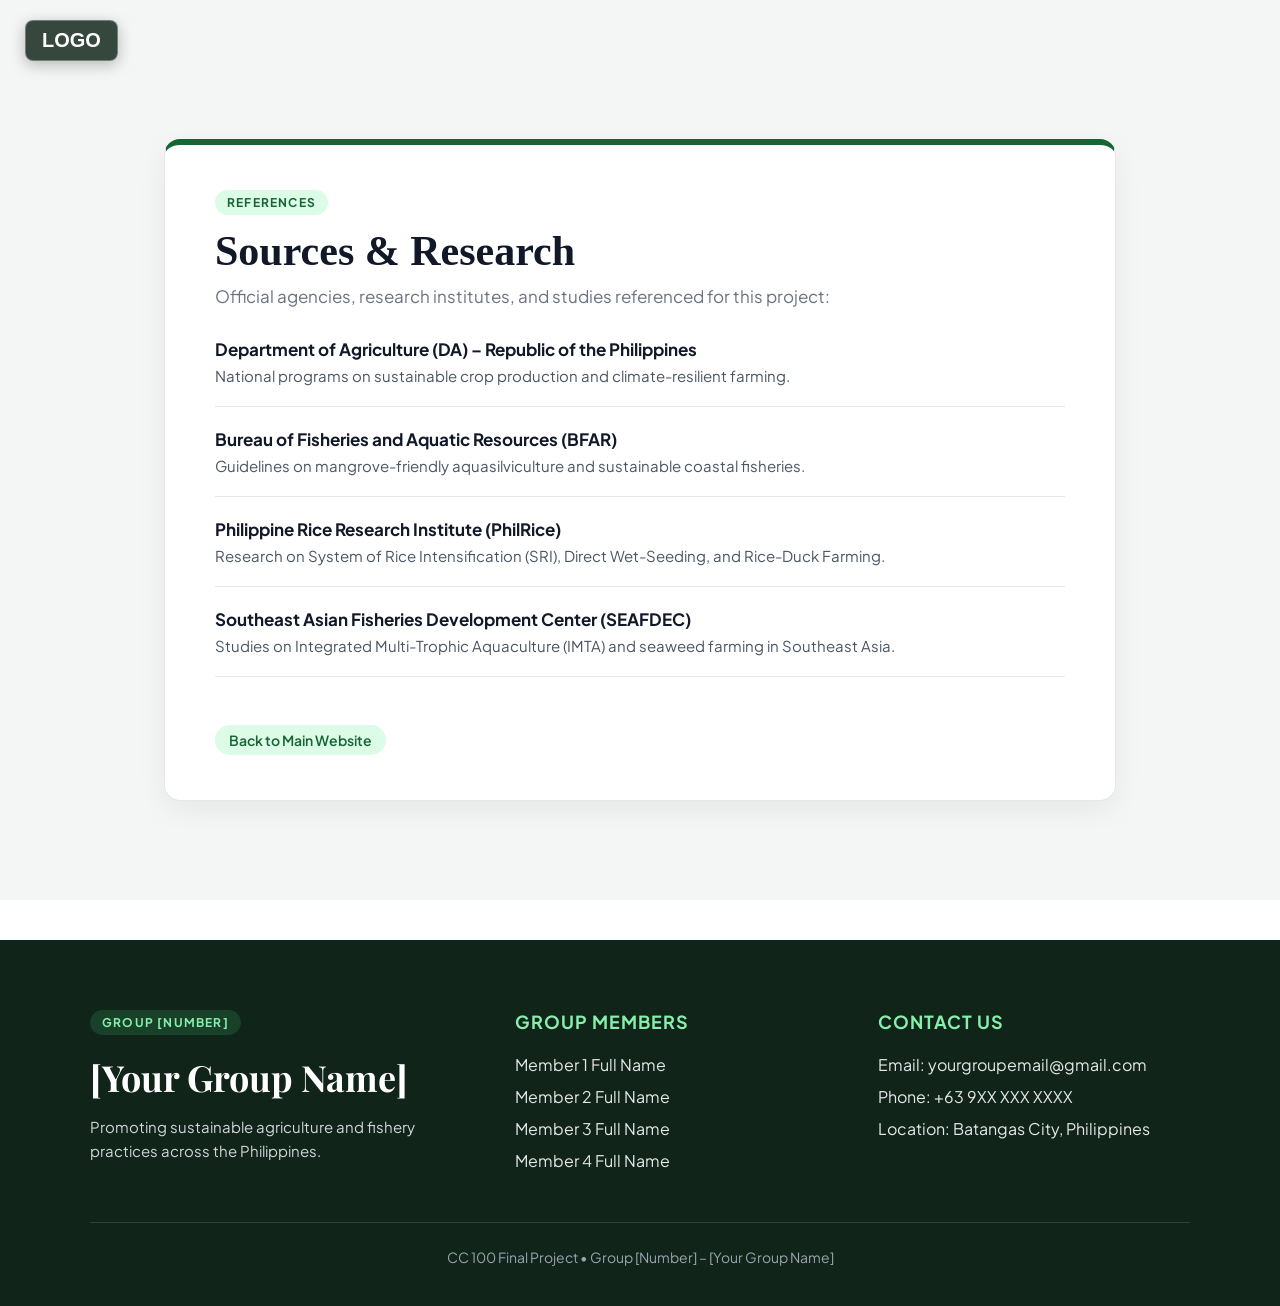
==== sources.html @ 683fffc3 "Added images used in the file, modified index and style css. added sources html so sources can be se" ====
<!DOCTYPE html>
<html lang="en">
<head>
  <meta charset="UTF-8" />
  <meta name="viewport" content="width=device-width, initial-scale=1.0" />
  <title>Sources & References</title>
  <link rel="preconnect" href="https://fonts.googleapis.com" />
  <link rel="preconnect" href="https://fonts.gstatic.com" crossorigin />
  <link href="https://fonts.googleapis.com/css2?family=Playfair+Display:wght@700&family=Plus+Jakarta+Sans:wght@400;500;600;700&display=swap" rel="stylesheet" />
  <link rel="stylesheet" href="style.css" />
</head>
<body>

  <!-- Floating Logo Toggle Button -->
  <button type="button" id="logoBtn" class="logo-toggle">LOGO</button>

  <!-- Collapsible Left Sidebar -->
  <aside id="sidebar" class="sidebar">
    <ul class="nav-links">
      <li><a href="index.html#home">Home</a></li>
      <li><a href="index.html#about">About</a></li>
      <li><a href="index.html#farming">Types of Farming</a></li>
      <li><a href="sources.html">Sources</a></li>
    </ul>
  </aside>

  <!-- Separate Full-Screen Sources Page -->
  <main class="sources-page">
    <div class="sources-card">
      <span class="category-badge">References</span>
      <h1>Sources & Research</h1>
      <p class="sources-subtitle">
        Official agencies, research institutes, and studies referenced for this project:
      </p>

      <ul class="sources-page-list">
        <li>
          <strong>Department of Agriculture (DA) – Republic of the Philippines</strong><br />
          <span>National programs on sustainable crop production and climate-resilient farming.</span>
        </li>
        <li>
          <strong>Bureau of Fisheries and Aquatic Resources (BFAR)</strong><br />
          <span>Guidelines on mangrove-friendly aquasilviculture and sustainable coastal fisheries.</span>
        </li>
        <li>
          <strong>Philippine Rice Research Institute (PhilRice)</strong><br />
          <span>Research on System of Rice Intensification (SRI), Direct Wet-Seeding, and Rice-Duck Farming.</span>
        </li>
        <li>
          <strong>Southeast Asian Fisheries Development Center (SEAFDEC)</strong><br />
          <span>Studies on Integrated Multi-Trophic Aquaculture (IMTA) and seaweed farming in Southeast Asia.</span>
        </li>
      </ul>

      <a href="index.html" class="back-link">Back to Main Website</a>
    </div>
  </main>

  <!-- Group & Contacts Footer -->
  <footer class="sources-footer">
    <div class="footer-container">
      
      <!-- Column 1: Group Number & Name -->
      <div class="footer-col">
        <span class="category-badge dark">Group [Number]</span>
        <h2>[Your Group Name]</h2>
        <p class="footer-desc">
          Promoting sustainable agriculture and fishery practices across the Philippines.
        </p>
      </div>

      <!-- Column 2: List of Members -->
      <div class="footer-col">
        <h3>Group Members</h3>
        <ul class="footer-list">
          <li>Member 1 Full Name</li>
          <li>Member 2 Full Name</li>
          <li>Member 3 Full Name</li>
          <li>Member 4 Full Name</li>
        </ul>
      </div>

      <!-- Column 3: Contacts -->
      <div class="footer-col">
        <h3>Contact Us</h3>
        <ul class="footer-list">
          <li>Email: yourgroupemail@gmail.com</li>
          <li>Phone: +63 9XX XXX XXXX</li>
          <li>Location: Batangas City, Philippines</li>
        </ul>
      </div>

    </div>

    <p class="footer-note">CC 100 Final Project • Group [Number] – [Your Group Name]</p>
  </footer>

  <!-- Single Sidebar Toggle Script -->
  <script>
    const logoBtn = document.getElementById("logoBtn");
    const sidebar = document.getElementById("sidebar");

    logoBtn.addEventListener("click", () => {
      sidebar.classList.toggle("open");
    });
  </script>

</body>
</html>
---- style.css ----
html {
  scroll-behavior: smooth;
}

/* General page styling */
body {
  font-family: "Plus Jakarta Sans", sans-serif;
  margin: 0;
  min-height: 100vh;
  display: flex;
  flex-direction: column;
}

/* Frosted-Glass Floating Logo Button */
.logo-toggle {
  position: fixed;
  top: 20px;
  left: 25px;
  z-index: 1100;
  background-color: rgba(20, 40, 29, 0.85);
  backdrop-filter: blur(8px);
  color: #ffffff;
  border: 1px solid rgba(255, 255, 255, 0.3);
  border-radius: 8px;
  padding: 8px 16px;
  font-size: 20px;
  font-weight: 700;
  cursor: pointer;
  box-shadow: 0 4px 15px rgba(0, 0, 0, 0.25);
  transition: background-color 0.3s ease;
}

.logo-toggle:hover {
  background-color: #14281d;
}

/* Collapsible Left Sidebar */
.sidebar {
  position: fixed;
  top: 0;
  left: 0;
  width: 260px;
  height: 100vh;
  z-index: 1000;
  background-image: linear-gradient(rgba(0, 0, 0, 0.7), rgba(0, 0, 0, 0.85)), url("Farmland.jpg");
  background-size: cover;
  background-position: center;
  padding: 95px 25px 30px 25px;
  box-sizing: border-box;
  display: flex;
  flex-direction: column;
  justify-content: space-between;
  transform: translateX(-100%);
  transition: transform 0.35s ease;
}

.sidebar.open {
  transform: translateX(0);
}

.nav-links {
  list-style: none;
  display: flex;
  flex-direction: column;
  gap: 25px;
  margin: 0;
  padding: 0;
}

.nav-links a {
  text-decoration: none;
  color: #ffffff;
  font-size: 20px;
  display: block;
  transition: transform 0.2s ease, color 0.2s ease;
}

.nav-links a:hover {
  transform: translateX(6px);
  color: #86efac;
}
/* Dropdown Menu inside Sidebar */
.dropdown {
  position: relative;
}

.dropdown-menu {
  list-style: none;
  padding: 0 0 0 16px;
  margin: 0;
  max-height: 0;
  overflow: hidden;
  opacity: 0;
  display: flex;
  flex-direction: column;
  gap: 12px;
  border-left: 2px solid rgba(134, 239, 172, 0.4);
  transition: max-height 0.35s ease, opacity 0.3s ease, margin-top 0.3s ease;
}

/* Reveal Sub-Links on Hover */
.dropdown:hover .dropdown-menu {
  max-height: 200px;
  opacity: 1;
  margin-top: 12px;
}

.dropdown-menu a {
  font-size: 16px;
  color: #d1d5db;
}

.dropdown-menu a:hover {
  color: #86efac;
  transform: translateX(5px);
}

/* Search Container inside Sidebar */
.search-box {
  display: flex;
  align-items: center;
  background-color: #ffffff;
  border-radius: 25px;
  padding: 5px 10px;
}

.search-box input {
  width: 100%;
  border: none;
  outline: none;
  background: transparent;
  font-size: 15px;
  color: #333333;
  padding: 4px 8px;
}

.search-btn {
  background: none;
  border: none;
  cursor: pointer;
  padding: 6px;
  border-radius: 50%;
  display: flex;
  align-items: center;
  justify-content: center;
}

.search-btn img {
  width: 20px;
  height: 20px;
  object-fit: contain;
  display: block;
}

/* Main Hero Section */
.hero {
  background-image: url("Home_Page.jpg");
  background-position: center;
  background-size: cover;
  background-repeat: no-repeat;
  min-height: 100vh;
  display: flex;
  flex-direction: column;
  justify-content: center;
  align-items: flex-start;
  padding: 120px 50px 0 50px;
  box-sizing: border-box;
}

.hero h1 {
  font-family: "Playfair Display", serif;
  color: #ffffff;
  font-size: 90px;
  margin: 0 0 14px 0;
  line-height: 1;
  max-width: 550px;
  letter-spacing: -0.5px;
  text-shadow: 2px 2px 8px rgba(0, 0, 0, 0.5);
}

.hero p {
  color: #ffffff;
  font-size: 30px;
  margin: 0;
  border-left: 4px solid #4ade80;
  padding-left: 16px;
  text-shadow: 1px 1px 6px rgba(0, 0, 0, 0.5);
}

/* About Section */
.about-section {
  background-image: linear-gradient(to bottom, rgba(0, 0, 0, 0.55), rgba(0, 0, 0, 0.75)), url("Trees.jpg");
  background-position: center;
  background-size: cover;
  background-repeat: no-repeat;
  min-height: 100vh;
  display: flex;
  flex-direction: column;
  justify-content: center;
  align-items: center;
  padding: 80px 50px;
  box-sizing: border-box;
  color: #ffffff;
}

.about-box {
  background-color: rgba(0, 0, 0, 0.55);
  backdrop-filter: blur(6px);
  border: 1px solid rgba(255, 255, 255, 0.18);
  box-shadow: 0 12px 32px rgba(0, 0, 0, 0.4);
  padding: 45px 55px;
  border-radius: 20px;
  display: flex;
  flex-direction: column;
  align-items: center;
}

.about-section h2 {
  font-family: "Playfair Display", serif;
  font-size: 60px;
  margin: 0 0 30px 0;
  text-align: center;
  text-shadow: 2px 2px 8px rgba(0, 0, 0, 0.6);
}

.about-section p {
  font-size: 22px;
  line-height: 1.6;
  max-width: 620px;
  text-align: left;
  margin: 0;
  text-shadow: 1px 1px 6px rgba(0, 0, 0, 0.7);
}

/* Types of Farming — 3 Full-Screen White Pages */
.farming-section {
  position: relative;
  background-color: #ffffff;
  min-height: 100vh;
  padding: 80px 60px;
  box-sizing: border-box;
  display: flex;
  flex-direction: column;
  justify-content: center;
  align-items: center;
}
/* Sleek Tapered Green Separator Between Pages 1-3 */
.farming-section:not(:last-of-type)::after {
  content: "";
  position: absolute;
  bottom: 0;
  left: 50%;
  transform: translateX(-50%);
  width: 65%;
  max-width: 750px;
  height: 3px;
  border-radius: 3px;
  background: linear-gradient(to right, transparent, #166534, #4ade80, #166534, transparent);
}

.grid-header {
  text-align: center;
  max-width: 750px;
  margin-bottom: 50px;
}

.grid-header h2 {
  font-family: "Playfair Display", serif;
  color: #111827;
  font-size: 46px;
  font-weight: 700;
  margin: 0;
}

.farming-grid {
  display: grid;
  grid-template-columns: repeat(2, 1fr);
  column-gap: 60px;
  width: 100%;
  max-width: 1050px;
}

.farming-card {
  position: relative;
  display: block;
  height: 280px;
  border-radius: 14px;
  overflow: hidden;
  text-decoration: none;
  box-shadow: 0 8px 24px rgba(0, 0, 0, 0.14);
  transition: transform 0.3s ease, box-shadow 0.3s ease;
}

.farming-card:hover {
  transform: translateY(-6px);
  box-shadow: 0 14px 30px rgba(0, 0, 0, 0.25);
}

.farming-card img {
  width: 100%;
  height: 100%;
  object-fit: cover;
  display: block;
  transition: transform 0.5s ease;
}

.farming-card:hover img {
  transform: scale(1.08);
}

.farming-card::after {
  content: "";
  position: absolute;
  inset: 0;
  background: linear-gradient(to top, rgba(0, 0, 0, 0.78) 0%, rgba(0, 0, 0, 0) 55%);
}

.farming-card span {
  position: absolute;
  bottom: 16px;
  left: 18px;
  right: 18px;
  z-index: 2;
  color: #ffffff;
  font-size: 18px;
  font-weight: 600;
  text-shadow: 1px 1px 4px rgba(0, 0, 0, 0.8);
}

/* 6 Alternating Detail Sections (Stretched to Sides) */
.detail-section {
  background-color: #ffffff;
  min-height: auto;
  padding: 25px 40px;
  display: flex;
  justify-content: center;
  scroll-margin-top: 30px;
}

.detail-band {
  width: 100%;
  background-color: #f4f6f5;
  border: 1px solid #e5e7eb;
  border-left: 6px solid #166534;
  border-radius: 16px;
  padding: 35px 50px;
  display: flex;
  align-items: center;
  justify-content: space-between;
  gap: 45px;
  box-sizing: border-box;
  transition: transform 0.3s ease, box-shadow 0.3s ease;
}

.detail-band.reverse {
  flex-direction: row-reverse;
  border-left: 1px solid #e5e7eb;
  border-right: 6px solid #166534;
}

.detail-band:hover {
  transform: translateY(-4px);
  box-shadow: 0 12px 28px rgba(0, 0, 0, 0.08);
}

.detail-band img {
  width: 44%;
  max-width: 520px;
  height: 310px;
  object-fit: cover;
  border-radius: 12px;
  flex-shrink: 0;
  display: block;
}

.detail-text {
  color: #1f2937;
  flex: 1;
  text-align: left;
}

.category-badge {
  display: inline-block;
  background-color: #dcfce7;
  color: #166534;
  font-size: 12px;
  font-weight: 700;
  text-transform: uppercase;
  letter-spacing: 1.2px;
  padding: 5px 12px;
  border-radius: 20px;
  margin-bottom: 12px;
}

.category-badge.dark {
  background-color: rgba(74, 222, 128, 0.15);
  color: #86efac;
}

.detail-text h2 {
  font-family: "Playfair Display", serif;
  color: #111827;
  font-size: 34px;
  font-weight: 700;
  margin: 0 0 14px 0;
  line-height: 1.2;
}

.detail-text p {
  color: #4b5563;
  font-size: 17px;
  line-height: 1.65;
  margin: 0;
}

.back-link {
  display: inline-block;
  margin-top: 18px;
  color: #166534;
  font-size: 14px;
  font-weight: 600;
  text-decoration: none;
  padding: 6px 14px;
  border-radius: 20px;
  background-color: #dcfce7;
  transition: background-color 0.2s ease, transform 0.2s ease;
}

.back-link:hover {
  background-color: #bbf7d0;
  transform: translateY(-2px);
}

/* Sources Footer */
.sources-footer {
  background-color: #112419;
  color: #ffffff;
  padding: 70px 60px 40px 60px;
  margin-top: 40px;
}

.footer-container {
  max-width: 1100px;
  margin: 0 auto 45px auto;
  display: grid;
  grid-template-columns: 1.2fr 1fr 1fr;
  gap: 50px;
  text-align: left;
}

.footer-col h2 {
  font-family: "Playfair Display", serif;
  font-size: 36px;
  margin: 6px 0 14px 0;
  color: #ffffff;
}

.footer-col h3 {
  font-size: 18px;
  font-weight: 700;
  color: #86efac;
  text-transform: uppercase;
  letter-spacing: 1px;
  margin: 0 0 16px 0;
}

.footer-desc {
  color: #d1d5db;
  font-size: 15px;
  line-height: 1.6;
  margin: 0;
}

.footer-list {
  list-style: none;
  padding: 0;
  margin: 0;
  color: #e5e7eb;
  font-size: 16px;
  line-height: 2;
}

.footer-note {
  max-width: 1100px;
  margin: 0 auto;
  text-align: center;
  font-size: 14px;
  color: #9ca3af;
  border-top: 1px solid rgba(255, 255, 255, 0.12);
  padding-top: 25px;
}

/* Prevent horizontal scrollbar during side-slide animations */
body {
  overflow-x: hidden;
}

/* Standard Fade-Up Reveal (About box, Headers, Grid Cards) */
.reveal {
  opacity: 0;
  transform: translateY(35px);
  transition: opacity 0.75s ease-out, transform 0.75s ease-out !important;
}

/* Side-Slide Reveal for Detail Cards (Left-photo cards slide from Left) */
.detail-band.reveal {
  opacity: 0;
  transform: translateX(-80px);
}

/* Reversed Detail Cards (Right-photo cards slide from Right) */
.detail-band.reverse.reveal {
  opacity: 0;
  transform: translateX(80px);
}

/* Final Visible Position for All Animated Elements */
.reveal.visible,
.detail-band.reveal.visible,
.detail-band.reverse.reveal.visible {
  opacity: 1;
  transform: translate(0, 0);
}
.farming-section,
.detail-section {
  position: relative;
}
/* Original Tapered Green Separator on Top & Bottom of Category Pages and Info Sections */
.farming-section::before,
.farming-section::after,
.detail-section::before,
.detail-section::after {
  content: "";
  position: absolute;
  left: 50%;
  transform: translateX(-50%);
  width: 65%;
  max-width: 750px;
  height: 3px;
  border-radius: 3px;
  background: linear-gradient(to right, transparent, #166534, #4ade80, #166534, transparent);
}

.farming-section::before,
.detail-section::before {
  top: 0;
}

.farming-section::after,
.detail-section::after {
  bottom: 0;
}
/* Separate Sources Page (sources.html) */
.sources-page {
  min-height: 100vh;
  background-color: #f4f6f5;
  padding: 100px 40px 60px 40px;
  box-sizing: border-box;
  display: flex;
  justify-content: center;
  align-items: center;
}

.sources-card {
  width: 100%;
  max-width: 850px;
  background-color: #ffffff;
  border: 1px solid #e5e7eb;
  border-top: 6px solid #166534;
  border-radius: 16px;
  padding: 45px 50px;
  box-shadow: 0 10px 30px rgba(0, 0, 0, 0.06);
}

.sources-card h1 {
  font-family: "Times New Roman", Times, serif;
  color: #111827;
  font-size: 42px;
  margin: 0 0 10px 0;
}

.sources-subtitle {
  color: #6b7280;
  font-size: 17px;
  margin: 0 0 30px 0;
}

.sources-page-list {
  list-style: none;
  padding: 0;
  margin: 0 0 30px 0;
  display: flex;
  flex-direction: column;
  gap: 20px;
}

.sources-page-list li {
  padding-bottom: 18px;
  border-bottom: 1px solid #e5e7eb;
  color: #111827;
  font-size: 17px;
  line-height: 1.5;
}

.sources-page-list li span {
  color: #4b5563;
  font-size: 15px;
}
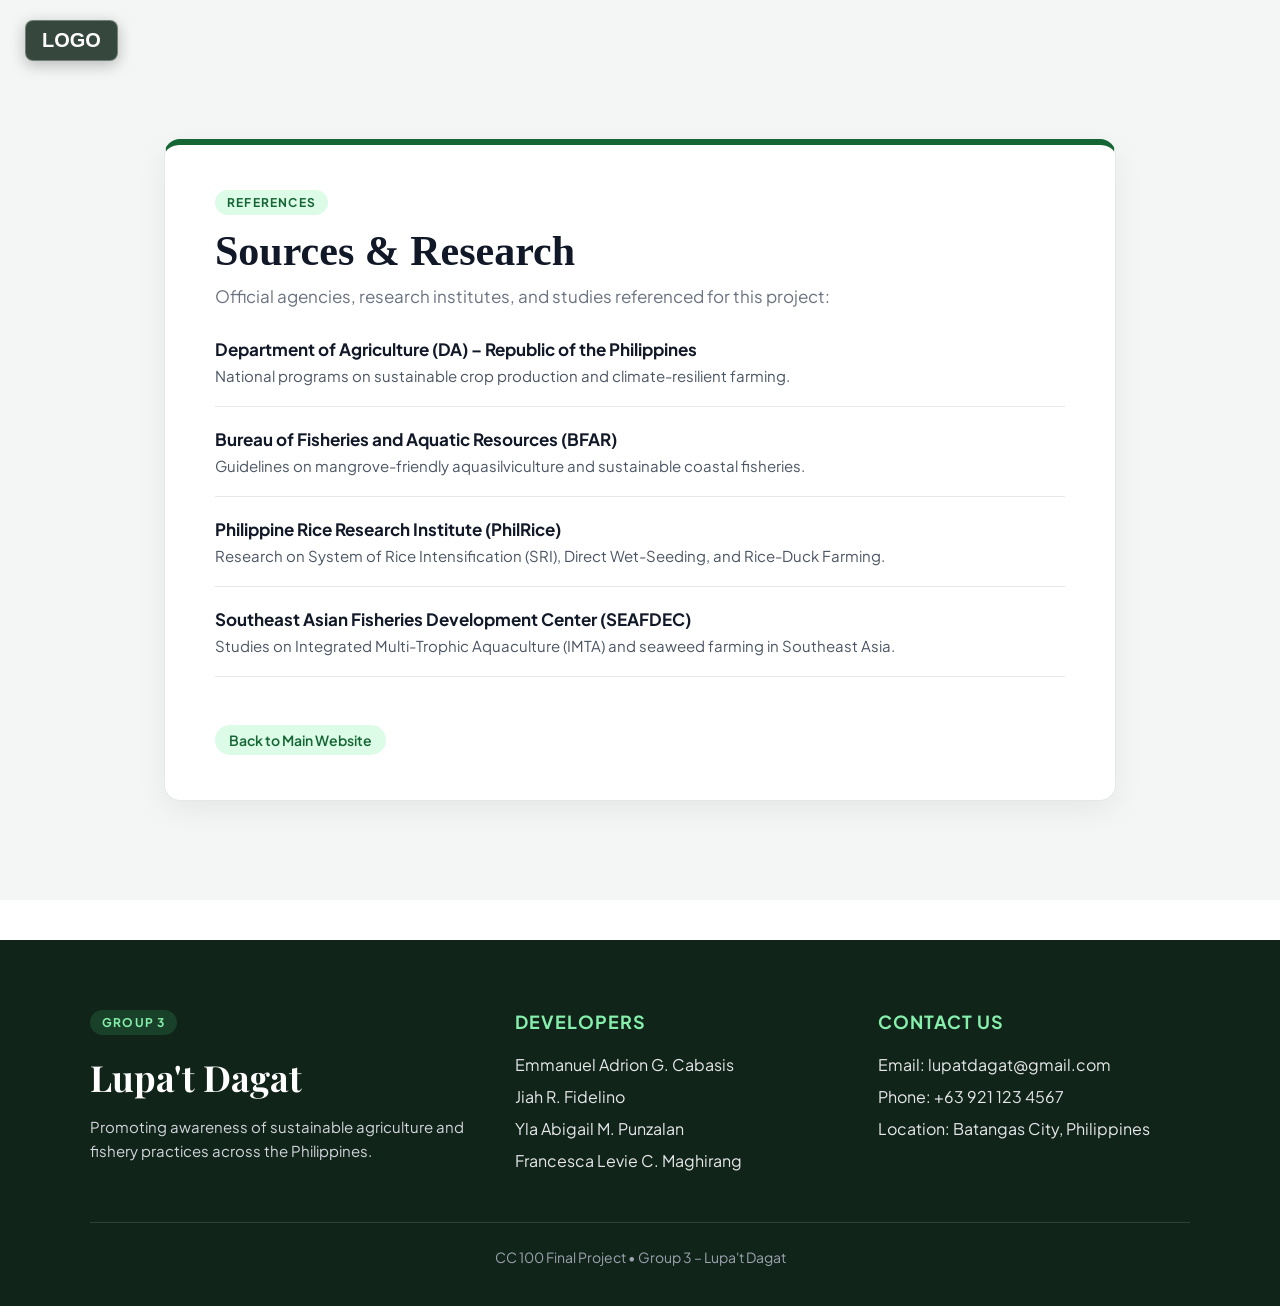
==== commit a36629bd: "Edited parts of headers and such, added group name number, and group members" ====
--- a/sources.html
+++ b/sources.html
@@ -57,26 +57,26 @@
   </main>
 
   <!-- Group & Contacts Footer -->
-  <footer class="sources-footer">
+ <footer id="sources" class="sources-footer">
     <div class="footer-container">
       
       <!-- Column 1: Group Number & Name -->
       <div class="footer-col">
-        <span class="category-badge dark">Group [Number]</span>
-        <h2>[Your Group Name]</h2>
+        <span class="category-badge dark">Group 3</span>
+        <h2>Lupa't Dagat</h2>
         <p class="footer-desc">
-          Promoting sustainable agriculture and fishery practices across the Philippines.
+          Promoting awareness of sustainable agriculture and fishery practices across the Philippines.
         </p>
       </div>
 
       <!-- Column 2: List of Members -->
       <div class="footer-col">
-        <h3>Group Members</h3>
+        <h3>Developers</h3>
         <ul class="footer-list">
-          <li>Member 1 Full Name</li>
-          <li>Member 2 Full Name</li>
-          <li>Member 3 Full Name</li>
-          <li>Member 4 Full Name</li>
+          <li>Emmanuel Adrion G. Cabasis</li>
+          <li>Jiah R. Fidelino</li>
+          <li>Yla Abigail M. Punzalan</li>
+          <li>Francesca Levie C. Maghirang</li>
         </ul>
       </div>
 
@@ -84,15 +84,15 @@
       <div class="footer-col">
         <h3>Contact Us</h3>
         <ul class="footer-list">
-          <li>Email: yourgroupemail@gmail.com</li>
-          <li>Phone: +63 9XX XXX XXXX</li>
+          <li>Email: lupatdagat@gmail.com</li>
+          <li>Phone: +63 921 123 4567</li>
           <li>Location: Batangas City, Philippines</li>
         </ul>
       </div>
 
     </div>
 
-    <p class="footer-note">CC 100 Final Project • Group [Number] – [Your Group Name]</p>
+    <p class="footer-note">CC 100 Final Project • Group 3 – Lupa't Dagat</p>
   </footer>
 
   <!-- Single Sidebar Toggle Script -->
--- a/style.css
+++ b/style.css
@@ -163,7 +163,7 @@
   flex-direction: column;
   justify-content: center;
   align-items: flex-start;
-  padding: 120px 50px 0 50px;
+  padding: 0px 50px 0 50px;
   box-sizing: border-box;
 }
 
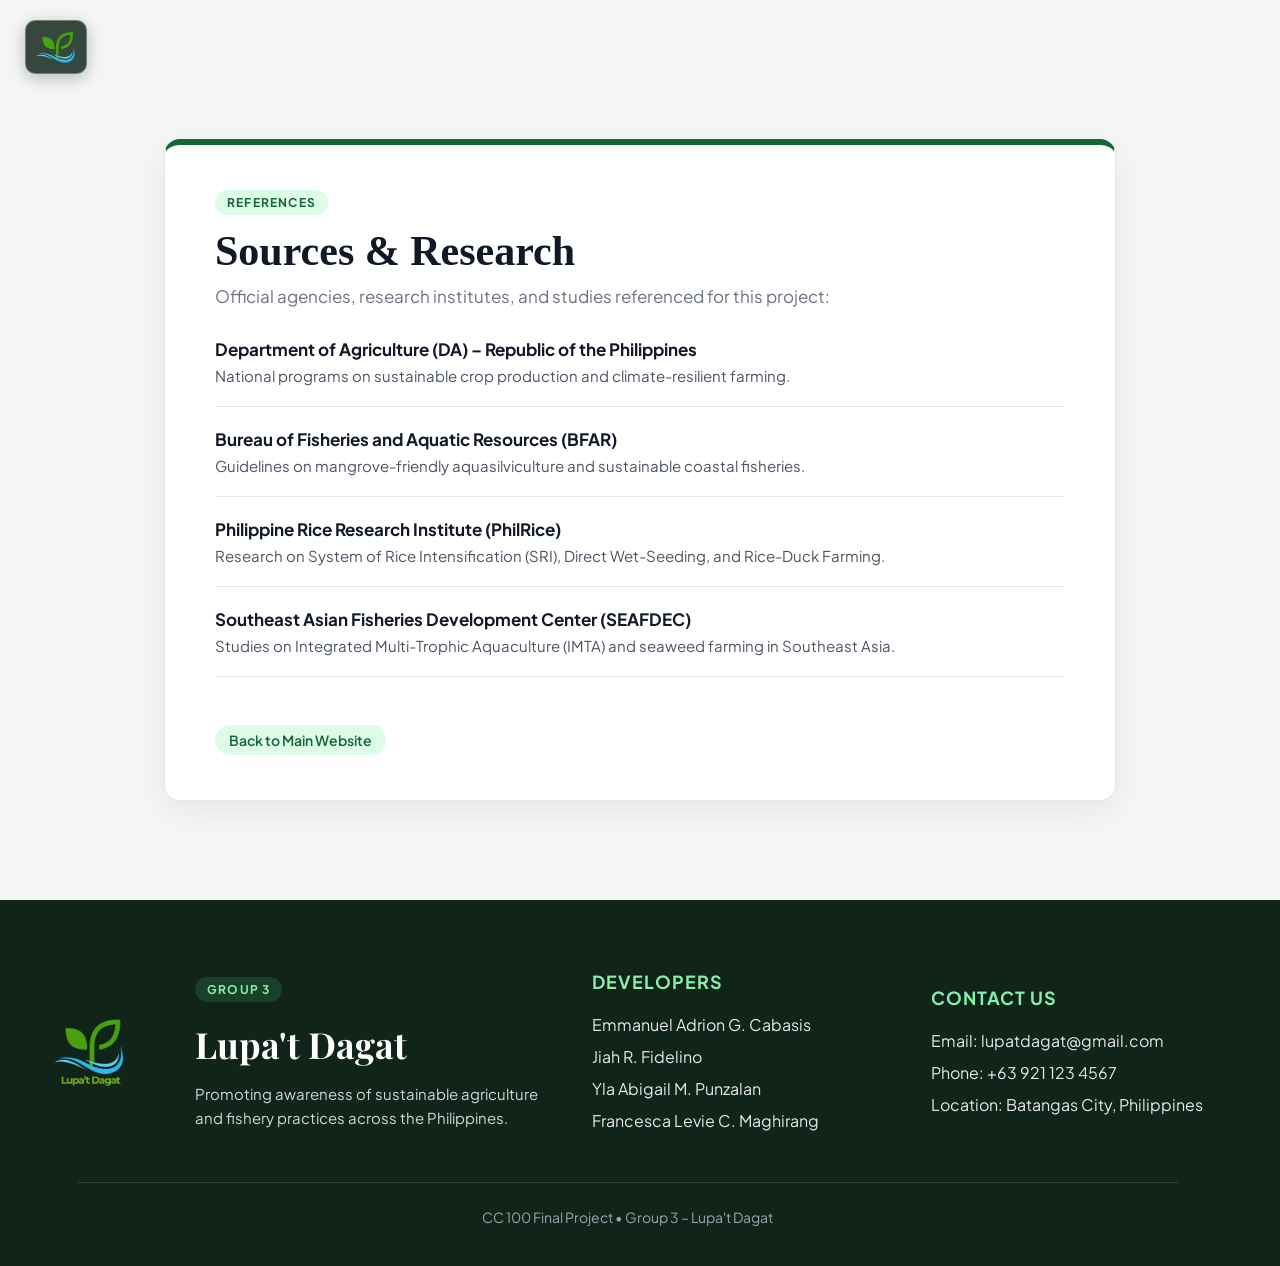
==== commit 4009a0b6: "added logo, added logo on footer" ====
--- a/sources.html
+++ b/sources.html
@@ -12,7 +12,9 @@
 <body>
 
   <!-- Floating Logo Toggle Button -->
-  <button type="button" id="logoBtn" class="logo-toggle">LOGO</button>
+  <button type="button" id="logoBtn" class="logo-toggle">
+    <img src="LupatDagat5.png" alt="Lupat_Dagat Logo" />
+  </button>
 
   <!-- Collapsible Left Sidebar -->
   <aside id="sidebar" class="sidebar">
@@ -57,10 +59,15 @@
   </main>
 
   <!-- Group & Contacts Footer -->
- <footer id="sources" class="sources-footer">
+  <footer class="sources-footer">
     <div class="footer-container">
       
-      <!-- Column 1: Group Number & Name -->
+      <!-- Column 1: Standalone Logo on the Far Left -->
+      <div class="footer-logo-col">
+        <img src="LupatDagat1.png" alt="Lupa't Dagat Logo" class="footer-logo" />
+      </div>
+
+      <!-- Column 2: Group 3 & Lupa't Dagat -->
       <div class="footer-col">
         <span class="category-badge dark">Group 3</span>
         <h2>Lupa't Dagat</h2>
@@ -69,7 +76,7 @@
         </p>
       </div>
 
-      <!-- Column 2: List of Members -->
+      <!-- Column 3: Developers -->
       <div class="footer-col">
         <h3>Developers</h3>
         <ul class="footer-list">
@@ -80,7 +87,7 @@
         </ul>
       </div>
 
-      <!-- Column 3: Contacts -->
+      <!-- Column 4: Contact Us -->
       <div class="footer-col">
         <h3>Contact Us</h3>
         <ul class="footer-list">
--- a/style.css
+++ b/style.css
@@ -11,7 +11,6 @@
   flex-direction: column;
 }
 
-/* Frosted-Glass Floating Logo Button */
 .logo-toggle {
   position: fixed;
   top: 20px;
@@ -19,19 +18,27 @@
   z-index: 1100;
   background-color: rgba(20, 40, 29, 0.85);
   backdrop-filter: blur(8px);
-  color: #ffffff;
   border: 1px solid rgba(255, 255, 255, 0.3);
-  border-radius: 8px;
-  padding: 8px 16px;
-  font-size: 20px;
-  font-weight: 700;
+  border-radius: 10px;
+  padding: 6px 10px;
   cursor: pointer;
+  display: flex;
+  align-items: center;
+  justify-content: center;
   box-shadow: 0 4px 15px rgba(0, 0, 0, 0.25);
-  transition: background-color 0.3s ease;
+  transition: background-color 0.3s ease, transform 0.2s ease;
 }
 
 .logo-toggle:hover {
   background-color: #14281d;
+  transform: scale(1.04);
+}
+
+.logo-toggle img {
+  height: 40px;       /* Adjust height (e.g., 36px to 50px) to fit your logo */
+  width: auto;        /* Keeps your logo's original proportions without squishing */
+  display: block;
+  object-fit: contain;
 }
 
 /* Collapsible Left Sidebar */
@@ -45,7 +52,7 @@
   background-image: linear-gradient(rgba(0, 0, 0, 0.7), rgba(0, 0, 0, 0.85)), url("Farmland.jpg");
   background-size: cover;
   background-position: center;
-  padding: 95px 25px 30px 25px;
+  padding: 120px 25px 30px 25px;
   box-sizing: border-box;
   display: flex;
   flex-direction: column;
@@ -435,17 +442,32 @@
 .sources-footer {
   background-color: #112419;
   color: #ffffff;
-  padding: 70px 60px 40px 60px;
-  margin-top: 40px;
+  padding: 70px 60px 40px 35px; /* Reduced left padding (35px) shifts logo closer to the left edge */
+  margin-top: 0;
 }
 
 .footer-container {
-  max-width: 1100px;
-  margin: 0 auto 45px auto;
+  width: 100%;                    /* Removes the 1150px center cap so the logo moves far left */
+  margin: 0 0 45px 0;
   display: grid;
-  grid-template-columns: 1.2fr 1fr 1fr;
+  grid-template-columns: auto 1.2fr 1fr 1fr;
+  align-items: center;            /* Vertically centers the bigger logo with the text columns */
   gap: 50px;
   text-align: left;
+}
+
+.footer-logo {
+  height: 150px;                  /* Bigger logo size (increase to 170px+ if desired) */
+  width: auto;
+  display: block;
+  object-fit: contain;
+}
+
+.footer-logo {
+  height: 110px;       /* Adjust size as needed now that there's no white box */
+  width: auto;
+  display: block;
+  object-fit: contain; /* Transparent background, no white box */
 }
 
 .footer-col h2 {
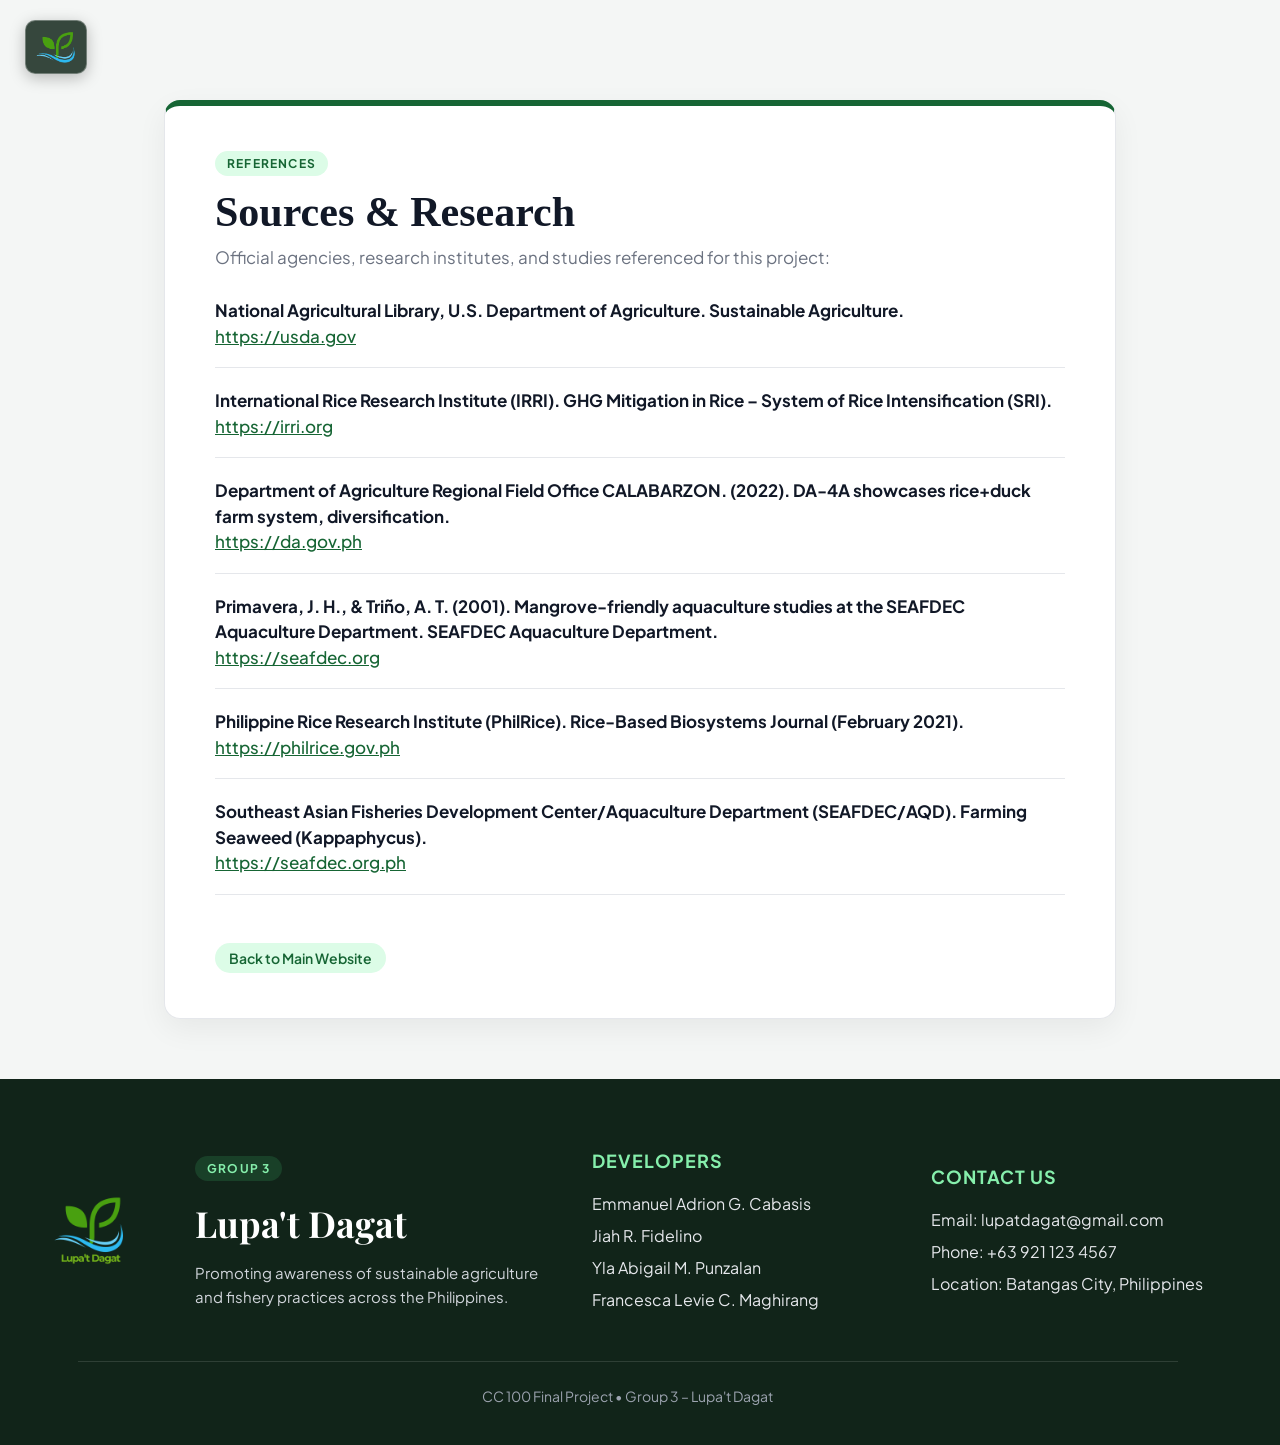
==== commit 364f34ad: "Added all necessary infos as well as reference links, will proceed with evaluation and then will be " ====
--- a/sources.html
+++ b/sources.html
@@ -37,20 +37,45 @@
 
       <ul class="sources-page-list">
         <li>
-          <strong>Department of Agriculture (DA) – Republic of the Philippines</strong><br />
-          <span>National programs on sustainable crop production and climate-resilient farming.</span>
+          <strong>National Agricultural Library, U.S. Department of Agriculture. Sustainable Agriculture.</strong><br />
+          <a href="https://usda.gov" target="_blank" rel="noopener noreferrer">
+            https://usda.gov
+          </a>
         </li>
+
         <li>
-          <strong>Bureau of Fisheries and Aquatic Resources (BFAR)</strong><br />
-          <span>Guidelines on mangrove-friendly aquasilviculture and sustainable coastal fisheries.</span>
+          <strong>International Rice Research Institute (IRRI). GHG Mitigation in Rice – System of Rice Intensification (SRI).</strong><br />
+          <a href="https://irri.org" target="_blank" rel="noopener noreferrer">
+            https://irri.org
+          </a>
         </li>
+
         <li>
-          <strong>Philippine Rice Research Institute (PhilRice)</strong><br />
-          <span>Research on System of Rice Intensification (SRI), Direct Wet-Seeding, and Rice-Duck Farming.</span>
+          <strong>Department of Agriculture Regional Field Office CALABARZON. (2022). DA-4A showcases rice+duck farm system, diversification.</strong><br />
+          <a href="https://da.gov.ph" target="_blank" rel="noopener noreferrer">
+            https://da.gov.ph
+          </a>
         </li>
+
         <li>
-          <strong>Southeast Asian Fisheries Development Center (SEAFDEC)</strong><br />
-          <span>Studies on Integrated Multi-Trophic Aquaculture (IMTA) and seaweed farming in Southeast Asia.</span>
+          <strong>Primavera, J. H., &amp; Triño, A. T. (2001). Mangrove-friendly aquaculture studies at the SEAFDEC Aquaculture Department. SEAFDEC Aquaculture Department.</strong><br />
+          <a href="https://seafdec.org" target="_blank" rel="noopener noreferrer">
+            https://seafdec.org
+          </a>
+        </li>
+
+        <li>
+          <strong>Philippine Rice Research Institute (PhilRice). Rice-Based Biosystems Journal (February 2021).</strong><br />
+          <a href="https://philrice.gov.ph" target="_blank" rel="noopener noreferrer">
+            https://philrice.gov.ph
+          </a>
+        </li>
+
+        <li>
+          <strong>Southeast Asian Fisheries Development Center/Aquaculture Department (SEAFDEC/AQD). Farming Seaweed (Kappaphycus).</strong><br />
+          <a href="https://seafdec.org.ph" target="_blank" rel="noopener noreferrer">
+            https://seafdec.org.ph
+          </a>
         </li>
       </ul>
 
--- a/style.css
+++ b/style.css
@@ -628,3 +628,14 @@
   color: #4b5563;
   font-size: 15px;
 }
+.sources-page-list a {
+  color: #166534;
+  font-weight: 500;
+  text-decoration: underline;
+  word-break: break-all; /* Prevents long URLs from overflowing the card */
+  transition: color 0.2s ease;
+}
+
+.sources-page-list a:hover {
+  color: #15803d;
+}
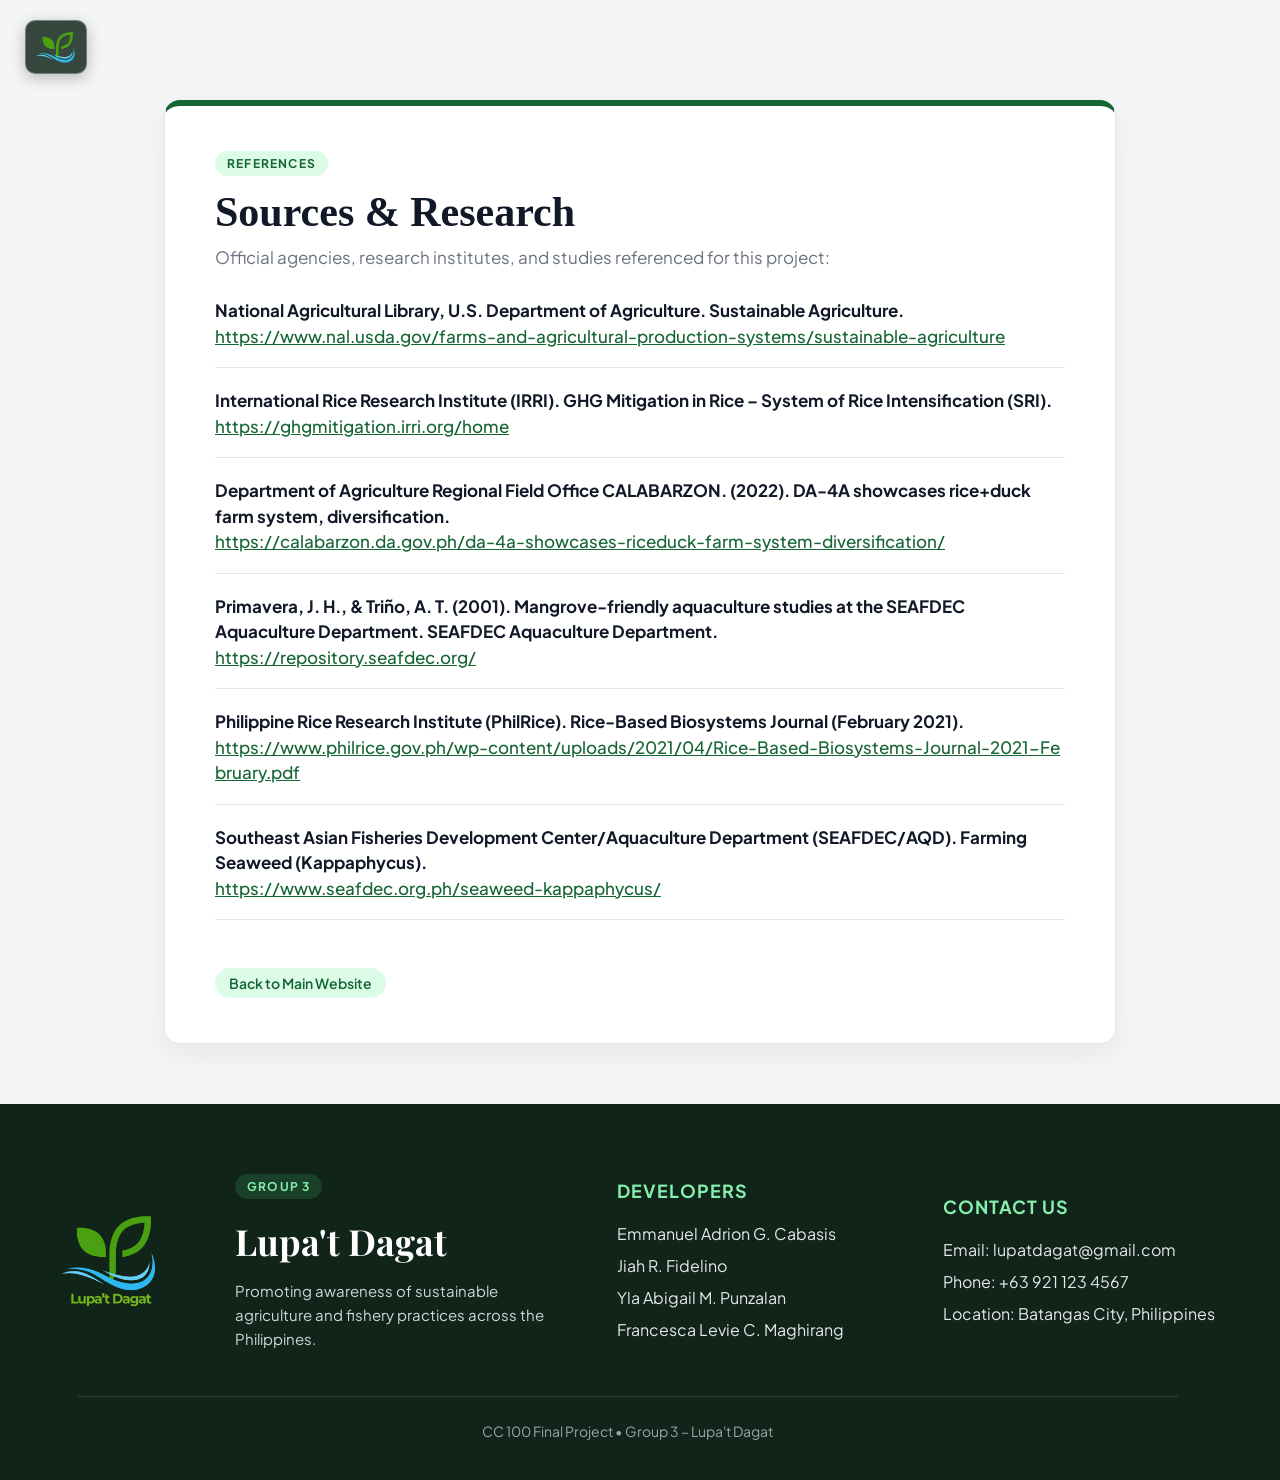
==== commit c166cc12: "added comments for me and my groupmates to easily distinguish parts. ggs!" ====
--- a/sources.html
+++ b/sources.html
@@ -3,96 +3,107 @@
 <head>
   <meta charset="UTF-8" />
   <meta name="viewport" content="width=device-width, initial-scale=1.0" />
-  <title>Sources & References</title>
+  <title>Sources &amp; References | Lupa't Dagat</title>
+
+  <!-- google fonts -->
   <link rel="preconnect" href="https://fonts.googleapis.com" />
   <link rel="preconnect" href="https://fonts.gstatic.com" crossorigin />
   <link href="https://fonts.googleapis.com/css2?family=Playfair+Display:wght@700&family=Plus+Jakarta+Sans:wght@400;500;600;700&display=swap" rel="stylesheet" />
+
+  <!-- lunks to style css -->
   <link rel="stylesheet" href="style.css" />
 </head>
 <body>
 
-  <!-- Floating Logo Toggle Button -->
+  <!-- logo float -->
   <button type="button" id="logoBtn" class="logo-toggle">
     <img src="LupatDagat5.png" alt="Lupat_Dagat Logo" />
   </button>
 
-  <!-- Collapsible Left Sidebar -->
+  <!-- navbar on left -->
   <aside id="sidebar" class="sidebar">
     <ul class="nav-links">
       <li><a href="index.html#home">Home</a></li>
       <li><a href="index.html#about">About</a></li>
-      <li><a href="index.html#farming">Types of Farming</a></li>
+      <li class="dropdown">
+        <a href="index.html#farming">Types of Farming ▾</a>
+        <ul class="dropdown-menu">
+          <li><a href="index.html#farming">Land agriculture</a></li>
+          <li><a href="index.html#water-efficiency">Water efficiency</a></li>
+          <li><a href="index.html#aquaculture">Aquaculture</a></li>
+        </ul>
+      </li>
       <li><a href="sources.html">Sources</a></li>
     </ul>
   </aside>
 
-  <!-- Separate Full-Screen Sources Page -->
+  <!-- sources & research header -->
   <main class="sources-page">
     <div class="sources-card">
       <span class="category-badge">References</span>
-      <h1>Sources & Research</h1>
+      <h1>Sources &amp; Research</h1>
       <p class="sources-subtitle">
         Official agencies, research institutes, and studies referenced for this project:
       </p>
 
+      <!-- hyperlink reference links -->
       <ul class="sources-page-list">
         <li>
           <strong>National Agricultural Library, U.S. Department of Agriculture. Sustainable Agriculture.</strong><br />
-          <a href="https://usda.gov" target="_blank" rel="noopener noreferrer">
-            https://usda.gov
+          <a href="https://www.nal.usda.gov/farms-and-agricultural-production-systems/sustainable-agriculture" target="_blank" rel="noopener noreferrer">
+            https://www.nal.usda.gov/farms-and-agricultural-production-systems/sustainable-agriculture
           </a>
         </li>
 
         <li>
           <strong>International Rice Research Institute (IRRI). GHG Mitigation in Rice – System of Rice Intensification (SRI).</strong><br />
-          <a href="https://irri.org" target="_blank" rel="noopener noreferrer">
-            https://irri.org
+          <a href="https://ghgmitigation.irri.org/home" target="_blank" rel="noopener noreferrer">
+            https://ghgmitigation.irri.org/home
           </a>
         </li>
 
         <li>
           <strong>Department of Agriculture Regional Field Office CALABARZON. (2022). DA-4A showcases rice+duck farm system, diversification.</strong><br />
-          <a href="https://da.gov.ph" target="_blank" rel="noopener noreferrer">
-            https://da.gov.ph
+          <a href="https://calabarzon.da.gov.ph/da-4a-showcases-riceduck-farm-system-diversification/" target="_blank" rel="noopener noreferrer">
+            https://calabarzon.da.gov.ph/da-4a-showcases-riceduck-farm-system-diversification/
           </a>
         </li>
 
         <li>
           <strong>Primavera, J. H., &amp; Triño, A. T. (2001). Mangrove-friendly aquaculture studies at the SEAFDEC Aquaculture Department. SEAFDEC Aquaculture Department.</strong><br />
-          <a href="https://seafdec.org" target="_blank" rel="noopener noreferrer">
-            https://seafdec.org
+          <a href="https://repository.seafdec.org/" target="_blank" rel="noopener noreferrer">
+            https://repository.seafdec.org/
           </a>
         </li>
 
         <li>
           <strong>Philippine Rice Research Institute (PhilRice). Rice-Based Biosystems Journal (February 2021).</strong><br />
-          <a href="https://philrice.gov.ph" target="_blank" rel="noopener noreferrer">
-            https://philrice.gov.ph
+          <a href="https://www.philrice.gov.ph/wp-content/uploads/2021/04/Rice-Based-Biosystems-Journal-2021-February.pdf" target="_blank" rel="noopener noreferrer">
+            https://www.philrice.gov.ph/wp-content/uploads/2021/04/Rice-Based-Biosystems-Journal-2021-February.pdf
           </a>
         </li>
 
         <li>
           <strong>Southeast Asian Fisheries Development Center/Aquaculture Department (SEAFDEC/AQD). Farming Seaweed (Kappaphycus).</strong><br />
-          <a href="https://seafdec.org.ph" target="_blank" rel="noopener noreferrer">
-            https://seafdec.org.ph
+          <a href="https://www.seafdec.org.ph/seaweed-kappaphycus/" target="_blank" rel="noopener noreferrer">
+            https://www.seafdec.org.ph/seaweed-kappaphycus/
           </a>
         </li>
       </ul>
 
+      <!-- button to go back to main website -->
       <a href="index.html" class="back-link">Back to Main Website</a>
     </div>
   </main>
 
-  <!-- Group & Contacts Footer -->
+  <!-- fooooooterrrr -->
   <footer class="sources-footer">
     <div class="footer-container">
-      
-      <!-- Column 1: Standalone Logo on the Far Left -->
+
       <div class="footer-logo-col">
         <img src="LupatDagat1.png" alt="Lupa't Dagat Logo" class="footer-logo" />
       </div>
 
-      <!-- Column 2: Group 3 & Lupa't Dagat -->
       <div class="footer-col">
         <span class="category-badge dark">Group 3</span>
         <h2>Lupa't Dagat</h2>
@@ -101,7 +112,6 @@
         </p>
       </div>
 
-      <!-- Column 3: Developers -->
       <div class="footer-col">
         <h3>Developers</h3>
         <ul class="footer-list">
@@ -112,7 +122,6 @@
         </ul>
       </div>
 
-      <!-- Column 4: Contact Us -->
       <div class="footer-col">
         <h3>Contact Us</h3>
         <ul class="footer-list">
@@ -127,7 +136,7 @@
     <p class="footer-note">CC 100 Final Project • Group 3 – Lupa't Dagat</p>
   </footer>
 
-  <!-- Single Sidebar Toggle Script -->
+  <!-- js for open and close of sidebar -->
   <script>
     const logoBtn = document.getElementById("logoBtn");
     const sidebar = document.getElementById("sidebar");
--- a/style.css
+++ b/style.css
@@ -1,23 +1,25 @@
+/* global styles and designs */
 html {
-  scroll-behavior: smooth;
-}
-
-/* General page styling */
+  scroll-behavior: smooth; /* Design: Smooth scrolling when clicking anchor links */
+}
+
 body {
-  font-family: "Plus Jakarta Sans", sans-serif;
+  font-family: "Plus Jakarta Sans", sans-serif; /* Design: Primary modern sans-serif body font */
   margin: 0;
   min-height: 100vh;
   display: flex;
   flex-direction: column;
-}
-
+  overflow-x: hidden; /* Design: Prevents horizontal scrollbar during side-slide animations */
+}
+
+/* puts floating logo on top left */
 .logo-toggle {
   position: fixed;
   top: 20px;
   left: 25px;
   z-index: 1100;
-  background-color: rgba(20, 40, 29, 0.85);
-  backdrop-filter: blur(8px);
+  background-color: rgba(20, 40, 29, 0.85); /* makes its bg dark green */
+  backdrop-filter: blur(8px);              /* adds blur effect */
   border: 1px solid rgba(255, 255, 255, 0.3);
   border-radius: 10px;
   padding: 6px 10px;
@@ -25,23 +27,23 @@
   display: flex;
   align-items: center;
   justify-content: center;
-  box-shadow: 0 4px 15px rgba(0, 0, 0, 0.25);
+  box-shadow: 0 4px 15px rgba(0, 0, 0, 0.25); /* adds the shadow */
   transition: background-color 0.3s ease, transform 0.2s ease;
 }
 
 .logo-toggle:hover {
   background-color: #14281d;
-  transform: scale(1.04);
+  transform: scale(1.04); /* makes logo pop when its hovered on */
 }
 
 .logo-toggle img {
-  height: 40px;       /* Adjust height (e.g., 36px to 50px) to fit your logo */
-  width: auto;        /* Keeps your logo's original proportions without squishing */
+  height: 40px;
+  width: auto;
   display: block;
   object-fit: contain;
 }
 
-/* Collapsible Left Sidebar */
+/* fixes position of navbar on the side */
 .sidebar {
   position: fixed;
   top: 0;
@@ -49,6 +51,7 @@
   width: 260px;
   height: 100vh;
   z-index: 1000;
+  /* adds farmland with dark gradient as bg */
   background-image: linear-gradient(rgba(0, 0, 0, 0.7), rgba(0, 0, 0, 0.85)), url("Farmland.jpg");
   background-size: cover;
   background-position: center;
@@ -57,12 +60,12 @@
   display: flex;
   flex-direction: column;
   justify-content: space-between;
-  transform: translateX(-100%);
-  transition: transform 0.35s ease;
+  transform: translateX(-100%); /* hides navbar unless clicked */
+  transition: transform 0.35s ease; /* in and out anim */
 }
 
 .sidebar.open {
-  transform: translateX(0);
+  transform: translateX(0); /* slides sidebar when open */
 }
 
 .nav-links {
@@ -83,10 +86,11 @@
 }
 
 .nav-links a:hover {
-  transform: translateX(6px);
-  color: #86efac;
-}
-/* Dropdown Menu inside Sidebar */
+  transform: translateX(6px); /* slides links ng sidebar to the right slightly to show "Hovered" effect */
+  color: #86efac;             /* colours the link green for highlight effect */
+}
+
+/* dropdown ng farming categs */
 .dropdown {
   position: relative;
 }
@@ -95,19 +99,18 @@
   list-style: none;
   padding: 0 0 0 16px;
   margin: 0;
-  max-height: 0;
+  max-height: 0; /* does not show dropdown unless naka hover */
   overflow: hidden;
   opacity: 0;
   display: flex;
   flex-direction: column;
   gap: 12px;
-  border-left: 2px solid rgba(134, 239, 172, 0.4);
+  border-left: 2px solid rgba(134, 239, 172, 0.4); /* adds yung light green bar sa left for design */
   transition: max-height 0.35s ease, opacity 0.3s ease, margin-top 0.3s ease;
 }
 
-/* Reveal Sub-Links on Hover */
 .dropdown:hover .dropdown-menu {
-  max-height: 200px;
+  max-height: 200px; /*slides links sa right to show hovered effect */
   opacity: 1;
   margin-top: 12px;
 }
@@ -122,12 +125,12 @@
   transform: translateX(5px);
 }
 
-/* Search Container inside Sidebar */
+/* aligns search box text properly */
 .search-box {
   display: flex;
   align-items: center;
   background-color: #ffffff;
-  border-radius: 25px;
+  border-radius: 25px; /* makes the rectangle a rounded shape */
   padding: 5px 10px;
 }
 
@@ -159,7 +162,7 @@
   display: block;
 }
 
-/* Main Hero Section */
+/* hero (home page) section */
 .hero {
   background-image: url("Home_Page.jpg");
   background-position: center;
@@ -175,27 +178,28 @@
 }
 
 .hero h1 {
-  font-family: "Playfair Display", serif;
+  font-family: "Playfair Display", serif; /* edits the font ng header sa hero */
   color: #ffffff;
   font-size: 90px;
   margin: 0 0 14px 0;
   line-height: 1;
   max-width: 550px;
   letter-spacing: -0.5px;
-  text-shadow: 2px 2px 8px rgba(0, 0, 0, 0.5);
+  text-shadow: 2px 2px 8px rgba(0, 0, 0, 1); /* drop shadow behind text for easy read */
 }
 
 .hero p {
   color: #ffffff;
   font-size: 30px;
   margin: 0;
-  border-left: 4px solid #4ade80;
+  border-left: 4px solid #4ade80; /* light green bar for design sa gilid ng "philippines" stuff */
   padding-left: 16px;
   text-shadow: 1px 1px 6px rgba(0, 0, 0, 0.5);
 }
 
-/* About Section */
+/* about */
 .about-section {
+  /* dark gradient over bg img */
   background-image: linear-gradient(to bottom, rgba(0, 0, 0, 0.55), rgba(0, 0, 0, 0.75)), url("Trees.jpg");
   background-position: center;
   background-size: cover;
@@ -211,8 +215,8 @@
 }
 
 .about-box {
-  background-color: rgba(0, 0, 0, 0.55);
-  backdrop-filter: blur(6px);
+  background-color: rgba(0, 0, 0, 0.55); /* semi transparent black glass shape behind text */
+  backdrop-filter: blur(6px);            /* Adds the blur */
   border: 1px solid rgba(255, 255, 255, 0.18);
   box-shadow: 0 12px 32px rgba(0, 0, 0, 0.4);
   padding: 45px 55px;
@@ -239,7 +243,7 @@
   text-shadow: 1px 1px 6px rgba(0, 0, 0, 0.7);
 }
 
-/* Types of Farming — 3 Full-Screen White Pages */
+/* categ of farming */
 .farming-section {
   position: relative;
   background-color: #ffffff;
@@ -251,19 +255,6 @@
   justify-content: center;
   align-items: center;
 }
-/* Sleek Tapered Green Separator Between Pages 1-3 */
-.farming-section:not(:last-of-type)::after {
-  content: "";
-  position: absolute;
-  bottom: 0;
-  left: 50%;
-  transform: translateX(-50%);
-  width: 65%;
-  max-width: 750px;
-  height: 3px;
-  border-radius: 3px;
-  background: linear-gradient(to right, transparent, #166534, #4ade80, #166534, transparent);
-}
 
 .grid-header {
   text-align: center;
@@ -279,6 +270,7 @@
   margin: 0;
 }
 
+/* makes the img side by side */
 .farming-grid {
   display: grid;
   grid-template-columns: repeat(2, 1fr);
@@ -287,6 +279,7 @@
   max-width: 1050px;
 }
 
+/* button images */
 .farming-card {
   position: relative;
   display: block;
@@ -294,12 +287,12 @@
   border-radius: 14px;
   overflow: hidden;
   text-decoration: none;
-  box-shadow: 0 8px 24px rgba(0, 0, 0, 0.14);
+  box-shadow: 0 8px 24px rgba(0, 0, 0, 0.14); /* gradient shadow sa baba ng img */
   transition: transform 0.3s ease, box-shadow 0.3s ease;
 }
 
 .farming-card:hover {
-  transform: translateY(-6px);
+  transform: translateY(-6px); /* gives img the highlighted/hovered effect */
   box-shadow: 0 14px 30px rgba(0, 0, 0, 0.25);
 }
 
@@ -312,7 +305,7 @@
 }
 
 .farming-card:hover img {
-  transform: scale(1.08);
+  transform: scale(1.08); /* zoom to signify hovered effect sa img */
 }
 
 .farming-card::after {
@@ -333,9 +326,9 @@
   font-weight: 600;
   text-shadow: 1px 1px 4px rgba(0, 0, 0, 0.8);
 }
-
-/* 6 Alternating Detail Sections (Stretched to Sides) */
+/* info bawat type of sustainable farrmig */
 .detail-section {
+  position: relative;
   background-color: #ffffff;
   min-height: auto;
   padding: 25px 40px;
@@ -346,9 +339,9 @@
 
 .detail-band {
   width: 100%;
-  background-color: #f4f6f5;
+  background-color: #f4f6f5;    /* yung subtle box kung san nilagay yung info stuff */
   border: 1px solid #e5e7eb;
-  border-left: 6px solid #166534;
+  border-left: 6px solid #166534; /* green border sa left ng box */
   border-radius: 16px;
   padding: 35px 50px;
   display: flex;
@@ -359,15 +352,11 @@
   transition: transform 0.3s ease, box-shadow 0.3s ease;
 }
 
+/* flips photo and text para alternating sila */
 .detail-band.reverse {
   flex-direction: row-reverse;
   border-left: 1px solid #e5e7eb;
   border-right: 6px solid #166534;
-}
-
-.detail-band:hover {
-  transform: translateY(-4px);
-  box-shadow: 0 12px 28px rgba(0, 0, 0, 0.08);
 }
 
 .detail-band img {
@@ -386,6 +375,7 @@
   text-align: left;
 }
 
+/* light green design kung anong categ yung sustainable farming */
 .category-badge {
   display: inline-block;
   background-color: #dcfce7;
@@ -399,6 +389,7 @@
   margin-bottom: 12px;
 }
 
+/* design rounded shape dun sa group num */
 .category-badge.dark {
   background-color: rgba(74, 222, 128, 0.15);
   color: #86efac;
@@ -420,6 +411,7 @@
   margin: 0;
 }
 
+/* round shape para bumalik sa categ of farming */
 .back-link {
   display: inline-block;
   margin-top: 18px;
@@ -438,116 +430,7 @@
   transform: translateY(-2px);
 }
 
-/* Sources Footer */
-.sources-footer {
-  background-color: #112419;
-  color: #ffffff;
-  padding: 70px 60px 40px 35px; /* Reduced left padding (35px) shifts logo closer to the left edge */
-  margin-top: 0;
-}
-
-.footer-container {
-  width: 100%;                    /* Removes the 1150px center cap so the logo moves far left */
-  margin: 0 0 45px 0;
-  display: grid;
-  grid-template-columns: auto 1.2fr 1fr 1fr;
-  align-items: center;            /* Vertically centers the bigger logo with the text columns */
-  gap: 50px;
-  text-align: left;
-}
-
-.footer-logo {
-  height: 150px;                  /* Bigger logo size (increase to 170px+ if desired) */
-  width: auto;
-  display: block;
-  object-fit: contain;
-}
-
-.footer-logo {
-  height: 110px;       /* Adjust size as needed now that there's no white box */
-  width: auto;
-  display: block;
-  object-fit: contain; /* Transparent background, no white box */
-}
-
-.footer-col h2 {
-  font-family: "Playfair Display", serif;
-  font-size: 36px;
-  margin: 6px 0 14px 0;
-  color: #ffffff;
-}
-
-.footer-col h3 {
-  font-size: 18px;
-  font-weight: 700;
-  color: #86efac;
-  text-transform: uppercase;
-  letter-spacing: 1px;
-  margin: 0 0 16px 0;
-}
-
-.footer-desc {
-  color: #d1d5db;
-  font-size: 15px;
-  line-height: 1.6;
-  margin: 0;
-}
-
-.footer-list {
-  list-style: none;
-  padding: 0;
-  margin: 0;
-  color: #e5e7eb;
-  font-size: 16px;
-  line-height: 2;
-}
-
-.footer-note {
-  max-width: 1100px;
-  margin: 0 auto;
-  text-align: center;
-  font-size: 14px;
-  color: #9ca3af;
-  border-top: 1px solid rgba(255, 255, 255, 0.12);
-  padding-top: 25px;
-}
-
-/* Prevent horizontal scrollbar during side-slide animations */
-body {
-  overflow-x: hidden;
-}
-
-/* Standard Fade-Up Reveal (About box, Headers, Grid Cards) */
-.reveal {
-  opacity: 0;
-  transform: translateY(35px);
-  transition: opacity 0.75s ease-out, transform 0.75s ease-out !important;
-}
-
-/* Side-Slide Reveal for Detail Cards (Left-photo cards slide from Left) */
-.detail-band.reveal {
-  opacity: 0;
-  transform: translateX(-80px);
-}
-
-/* Reversed Detail Cards (Right-photo cards slide from Right) */
-.detail-band.reverse.reveal {
-  opacity: 0;
-  transform: translateX(80px);
-}
-
-/* Final Visible Position for All Animated Elements */
-.reveal.visible,
-.detail-band.reveal.visible,
-.detail-band.reverse.reveal.visible {
-  opacity: 1;
-  transform: translate(0, 0);
-}
-.farming-section,
-.detail-section {
-  position: relative;
-}
-/* Original Tapered Green Separator on Top & Bottom of Category Pages and Info Sections */
+/* light green bar thing na nag seseparate bawat page */
 .farming-section::before,
 .farming-section::after,
 .detail-section::before,
@@ -560,6 +443,7 @@
   max-width: 750px;
   height: 3px;
   border-radius: 3px;
+  /* gradient effect nung bars */
   background: linear-gradient(to right, transparent, #166534, #4ade80, #166534, transparent);
 }
 
@@ -572,7 +456,108 @@
 .detail-section::after {
   bottom: 0;
 }
-/* Separate Sources Page (sources.html) */
+
+/* footerrr */
+.sources-footer {
+  background-color: #112419; /* colour ng bg */
+  color: #ffffff;
+  padding: 70px 60px 40px 35px;
+  margin-top: 0;
+}
+
+/* logo sa far left tapos next to it yung group num and site desc */
+.footer-container {
+  width: 100%;
+  margin: 0 0 45px 0;
+  display: grid;
+  grid-template-columns: auto 1.2fr 1fr 1fr;
+  align-items: center;
+  gap: 50px;
+  text-align: left;
+}
+
+.footer-logo-col {
+  display: flex;
+  align-items: center;
+}
+
+.footer-logo {
+  height: 150px;
+  width: auto;
+  display: block;
+  object-fit: contain;
+}
+
+.footer-col h2 {
+  font-family: "Playfair Display", serif;
+  font-size: 36px;
+  margin: 6px 0 14px 0;
+  color: #ffffff;
+}
+
+.footer-col h3 {
+  font-size: 18px;
+  font-weight: 700;
+  color: #86efac;
+  text-transform: uppercase;
+  letter-spacing: 1px;
+  margin: 0 0 16px 0;
+}
+
+.footer-desc {
+  color: #d1d5db;
+  font-size: 15px;
+  line-height: 1.6;
+  margin: 0;
+}
+
+.footer-list {
+  list-style: none;
+  padding: 0;
+  margin: 0;
+  color: #e5e7eb;
+  font-size: 16px;
+  line-height: 2;
+}
+
+.footer-note {
+  max-width: 1100px;
+  margin: 0 auto;
+  text-align: center;
+  font-size: 14px;
+  color: #9ca3af;
+  border-top: 1px solid rgba(255, 255, 255, 0.12);
+  padding-top: 25px;
+}
+
+/* reveal at slide animations, fade up anim */
+.reveal {
+  opacity: 0;
+  transform: translateY(35px);
+  transition: opacity 0.75s ease-out, transform 0.75s ease-out !important;
+}
+
+/* slide from left */
+.detail-band.reveal {
+  opacity: 0;
+  transform: translateX(-80px);
+}
+
+/* slide from the right naman */
+.detail-band.reverse.reveal {
+  opacity: 0;
+  transform: translateX(80px);
+}
+
+/* para wala nang anim pag nakapag anim na sila and laging kita */
+.reveal.visible,
+.detail-band.reveal.visible,
+.detail-band.reverse.reveal.visible {
+  opacity: 1;
+  transform: translate(0, 0);
+}
+
+/* for sources html */
 .sources-page {
   min-height: 100vh;
   background-color: #f4f6f5;
@@ -588,7 +573,7 @@
   max-width: 850px;
   background-color: #ffffff;
   border: 1px solid #e5e7eb;
-  border-top: 6px solid #166534;
+  border-top: 6px solid #166534; /* yung green bar sa top */
   border-radius: 16px;
   padding: 45px 50px;
   box-shadow: 0 10px 30px rgba(0, 0, 0, 0.06);
@@ -628,11 +613,12 @@
   color: #4b5563;
   font-size: 15px;
 }
+
 .sources-page-list a {
   color: #166534;
   font-weight: 500;
   text-decoration: underline;
-  word-break: break-all; /* Prevents long URLs from overflowing the card */
+  word-break: break-all;
   transition: color 0.2s ease;
 }
 
